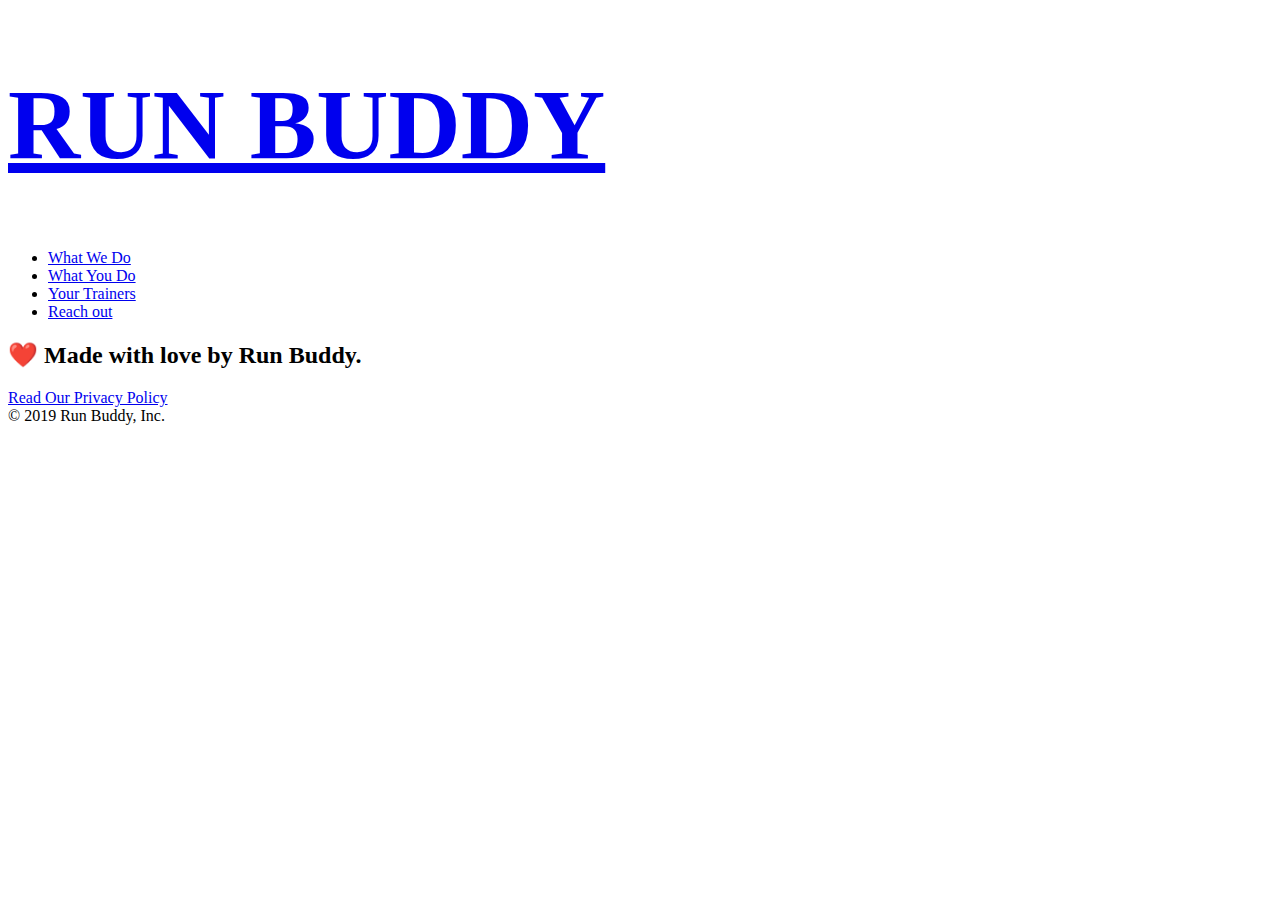
==== privacy-policy.html @ 9d7ae9e7 "privacy policy" ====
<!DOCTYPE html>
<html lang="en">

    <head>
        <meta charset="UTF-8" />
        <title>Privacy Policy - Run Buddy</title>
    </head>

    <body>

        <!-- HEADER  -->
        <header>
            <h1 style="color: blue; font-size: 100px;">
                <a href="/"> RUN BUDDY</a>
            </h1>
            <nav>
        
                <ul>
        
                    <li>
        
                        <a href="./index.html#what-we-do">What We Do</a>
                    </li>
        
                    <li>
        
                        <a href="./index.html#what-you-do">What You Do</a>
                    </li>
                    <li>
        
                        <a href="./index.html#your-trainers">Your Trainers</a>
                    </li>
                    <li>
                        <a href="./index.html#reach-out">Reach out</a>
                    </li>
                </ul>
            </nav>
        
        </header>
<!-- HERO SECTION  -->
 <section class="hero">

    
 </section>








<!-- FOOTER SECTION-->
        <footer>
            <h2> ❤️ Made with love by Run Buddy.</h2>
            <div>
                <a href="#">Read Our Privacy Policy</a><br />
                &copy; 2019 Run Buddy, Inc.
            </div>
        </footer>
    </body>

</html>
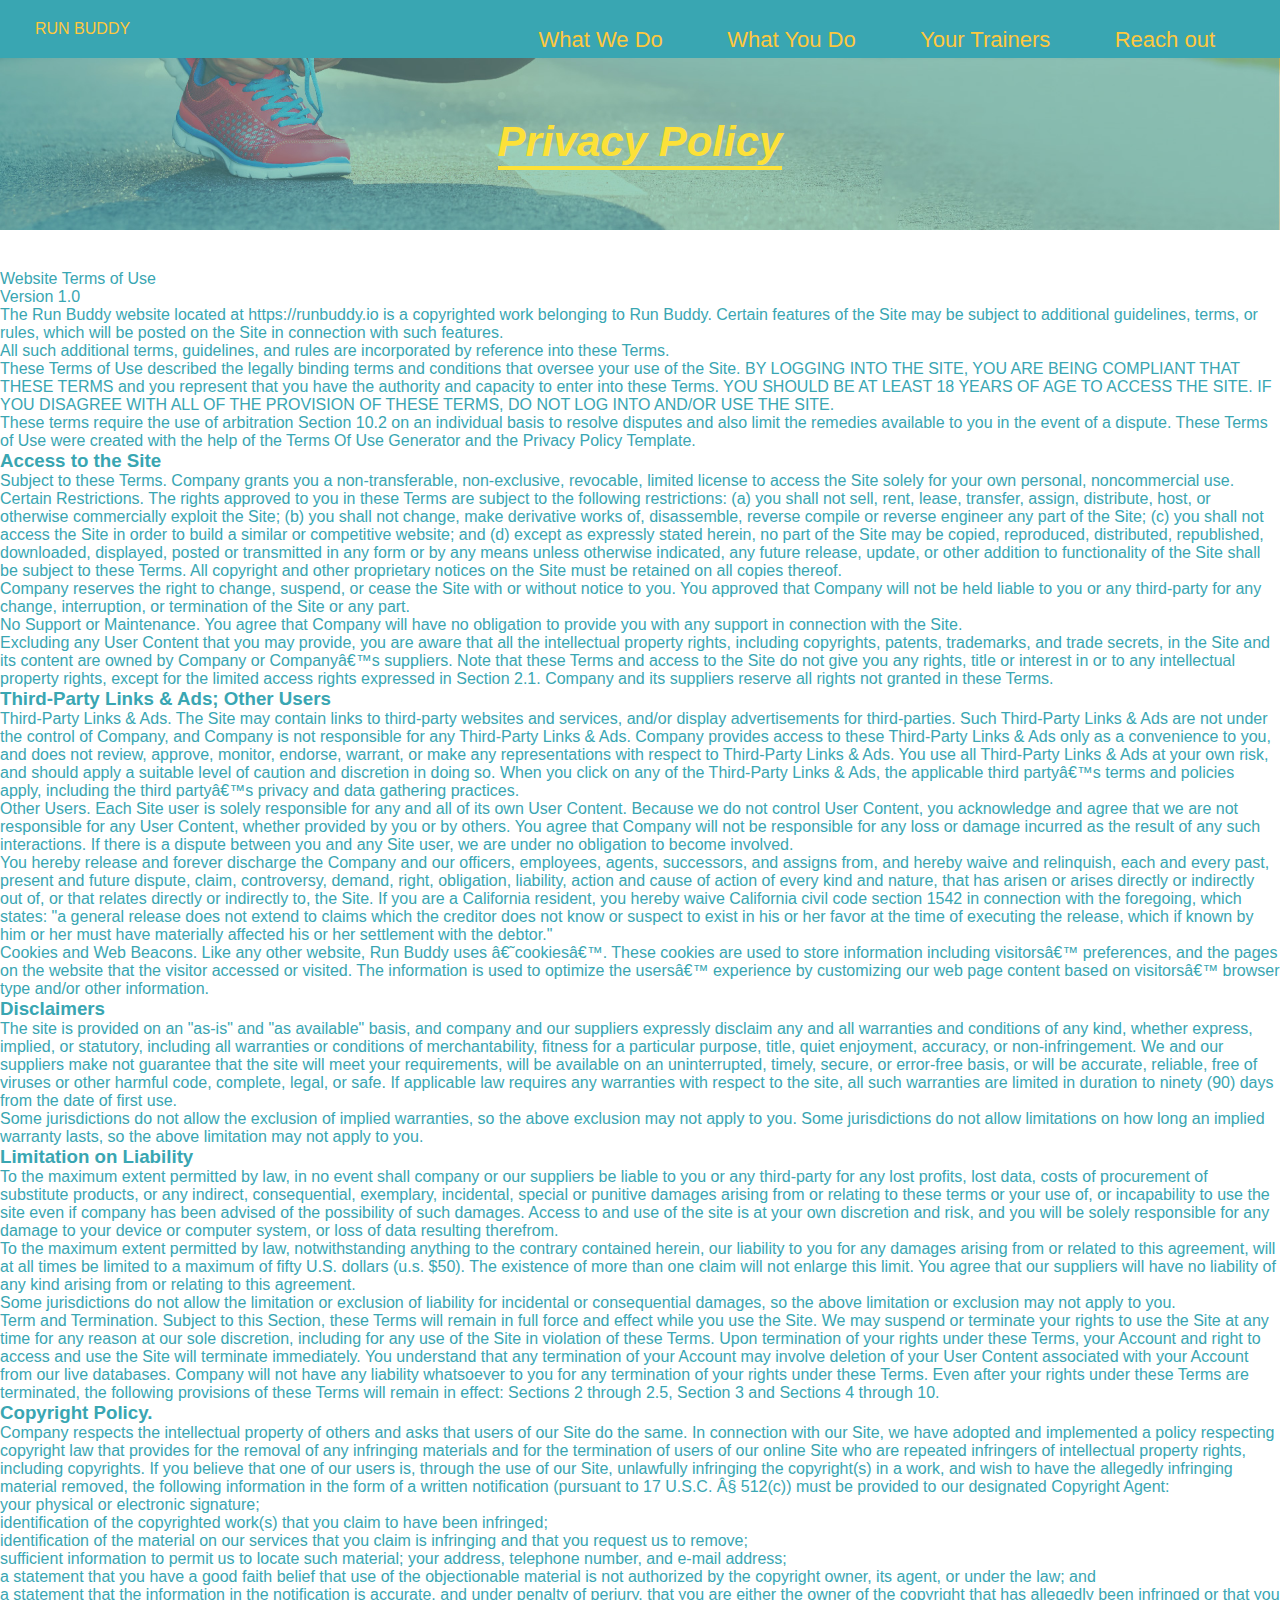
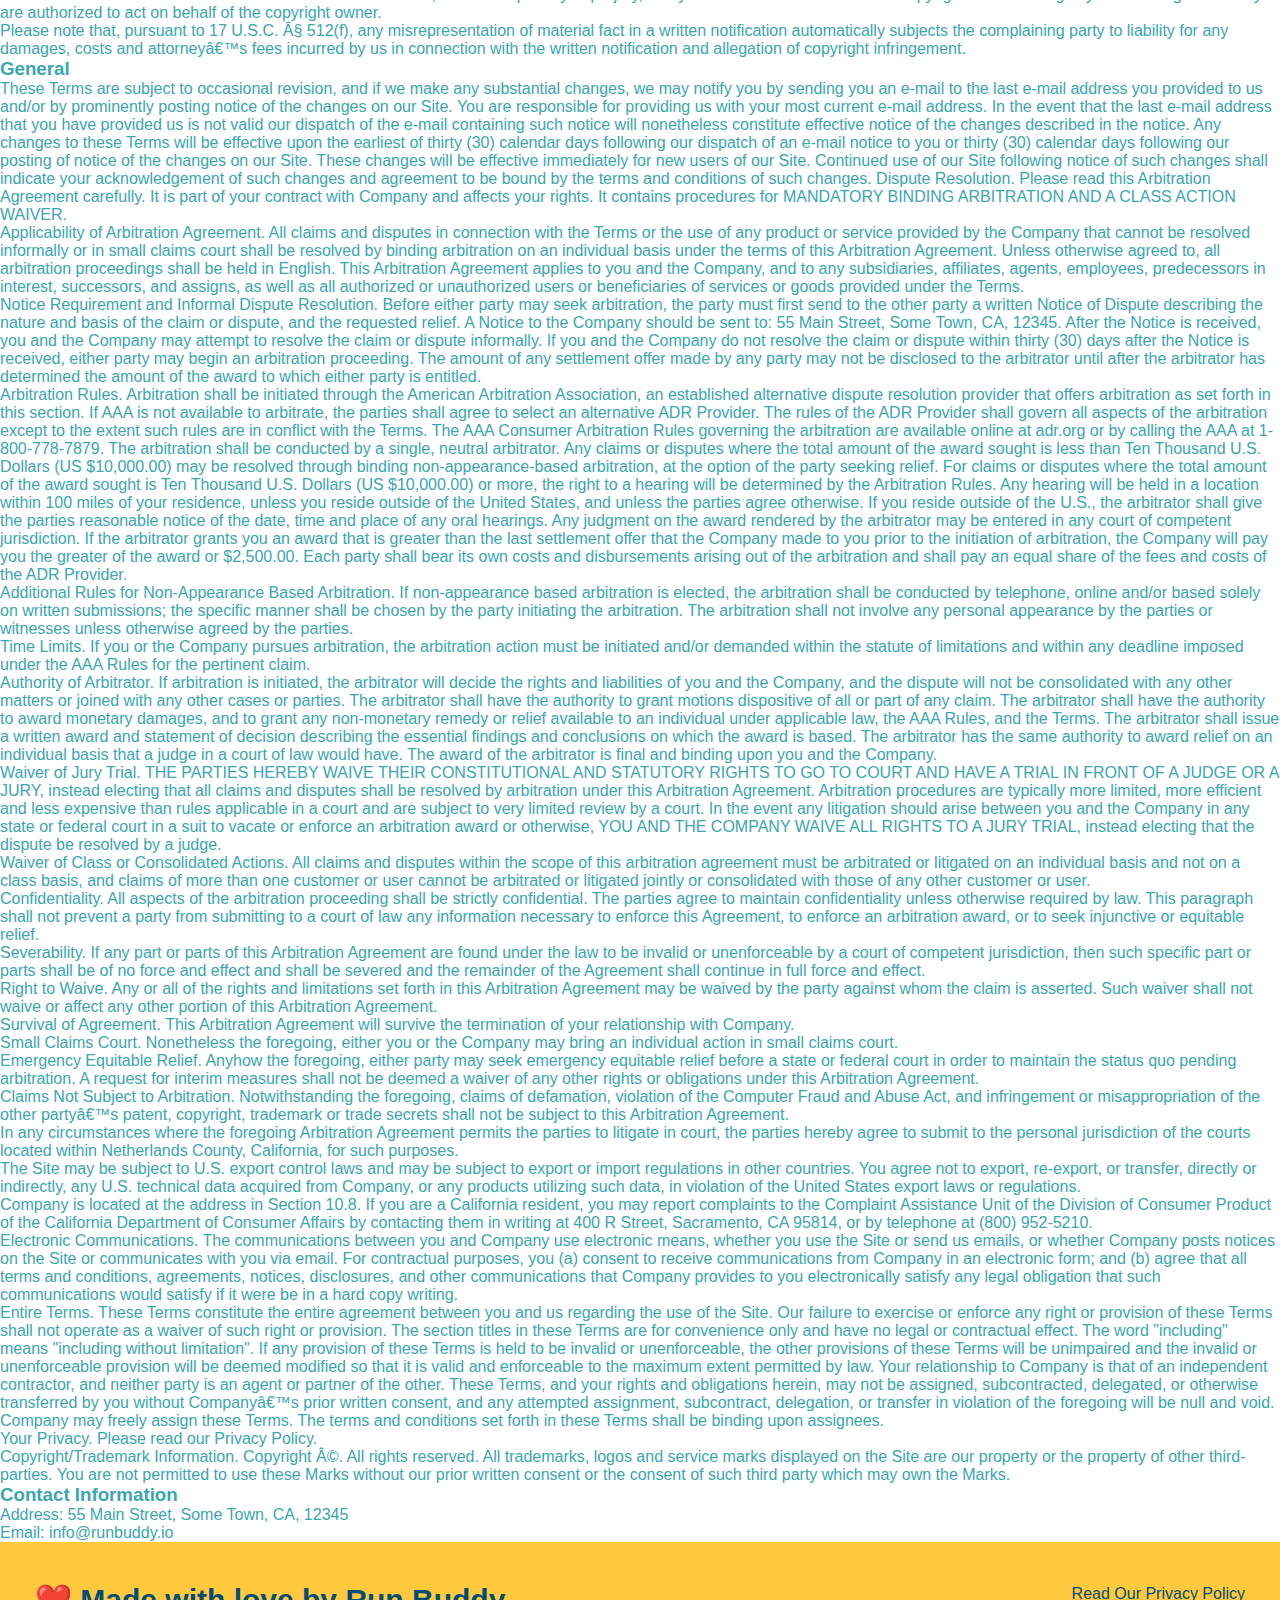
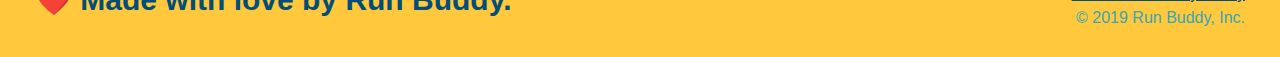
==== commit 408a5213: "privacy policy update" ====
--- a/privacy-policy.html
+++ b/privacy-policy.html
@@ -4,30 +4,25 @@
     <head>
         <meta charset="UTF-8" />
         <title>Privacy Policy - Run Buddy</title>
+        <link rel="stylesheet" href="./assets/css/style.css" />
+        <link rel="stylesheet" href="./assets/css/secondary-styles.css" />
     </head>
 
     <body>
 
         <!-- HEADER  -->
         <header>
-            <h1 style="color: blue; font-size: 100px;">
-                <a href="/"> RUN BUDDY</a>
-            </h1>
+                <a href="./index.html"> RUN BUDDY</a>
             <nav>
-        
-                <ul>
-        
+                <ul>     
                     <li>
-        
                         <a href="./index.html#what-we-do">What We Do</a>
                     </li>
         
                     <li>
-        
                         <a href="./index.html#what-you-do">What You Do</a>
                     </li>
                     <li>
-        
                         <a href="./index.html#your-trainers">Your Trainers</a>
                     </li>
                     <li>
@@ -35,17 +30,434 @@
                     </li>
                 </ul>
             </nav>
-        
-        </header>
+    </header>
 <!-- HERO SECTION  -->
  <section class="hero">
-
-    
- </section>
-
-
-
-
+    <h2 class="page-title">Privacy Policy </h2>
+    </section>
+   
+   
+   
+    <article>
+Website Terms of Use
+</p>
+
+<p>
+    Version 1.0
+</p>
+
+<p>
+    The Run Buddy website located at https://runbuddy.io is a copyrighted work belonging to Run Buddy. Certain
+    features of the Site may be subject to additional guidelines, terms, or rules, which will be posted on the Site
+    in connection with such features.
+</p>
+
+<p>
+    All such additional terms, guidelines, and rules are incorporated by reference into these Terms.
+</p>
+
+<p>
+    These Terms of Use described the legally binding terms and conditions that oversee your use of the Site. BY
+    LOGGING INTO THE SITE, YOU ARE BEING COMPLIANT THAT THESE TERMS and you represent that you have the authority
+    and capacity to enter into these Terms. YOU SHOULD BE AT LEAST 18 YEARS OF AGE TO ACCESS THE SITE. IF YOU
+    DISAGREE WITH ALL OF THE PROVISION OF THESE TERMS, DO NOT LOG INTO AND/OR USE THE SITE.
+</p>
+
+<p>
+    These terms require the use of arbitration Section 10.2 on an individual basis to resolve disputes and also
+    limit the remedies available to you in the event of a dispute. These Terms of Use were created with the help of
+    the Terms Of Use Generator and the Privacy Policy Template.
+</p>
+
+<h3>
+    Access to the Site
+</h3>
+
+<p>
+    Subject to these Terms. Company grants you a non-transferable, non-exclusive, revocable, limited license to
+    access the Site solely for your own personal, noncommercial use.
+</p>
+
+<p>
+    Certain Restrictions. The rights approved to you in these Terms are subject to the following restrictions: (a)
+    you shall not sell, rent, lease, transfer, assign, distribute, host, or otherwise commercially exploit the Site;
+    (b) you shall not change, make derivative works of, disassemble, reverse compile or reverse engineer any part of
+    the Site; (c) you shall not access the Site in order to build a similar or competitive website; and (d) except
+    as expressly stated herein, no part of the Site may be copied, reproduced, distributed, republished, downloaded,
+    displayed, posted or transmitted in any form or by any means unless otherwise indicated, any future release,
+    update, or other addition to functionality of the Site shall be subject to these Terms. All copyright and other
+    proprietary notices on the Site must be retained on all copies thereof.
+</p>
+
+<p>
+    Company reserves the right to change, suspend, or cease the Site with or without notice to you. You approved
+    that Company will not be held liable to you or any third-party for any change, interruption, or termination of
+    the Site or any part.
+</p>
+
+<p>
+    No Support or Maintenance. You agree that Company will have no obligation to provide you with any support in
+    connection with the Site.
+</p>
+
+<p>
+    Excluding any User Content that you may provide, you are aware that all the intellectual property rights,
+    including copyrights, patents, trademarks, and trade secrets, in the Site and its content are owned by Company
+    or Companyâ€™s suppliers. Note that these Terms and access to the Site do not give you any rights, title or
+    interest in or to any intellectual property rights, except for the limited access rights expressed in Section
+    2.1. Company and its suppliers reserve all rights not granted in these Terms.
+</p>
+
+<h3>
+    Third-Party Links &amp; Ads; Other Users
+</h3>
+
+<p>
+    Third-Party Links &amp; Ads. The Site may contain links to third-party websites and services, and/or display
+    advertisements for third-parties. Such Third-Party Links &amp; Ads are not under the control of Company, and Company
+    is not responsible for any Third-Party Links &amp; Ads. Company provides access to these Third-Party Links &amp; Ads
+    only as a convenience to you, and does not review, approve, monitor, endorse, warrant, or make any
+    representations with respect to Third-Party Links &amp; Ads. You use all Third-Party Links &amp; Ads at your own
+    risk,
+    and should apply a suitable level of caution and discretion in doing so. When you click on any of the
+    Third-Party Links &amp; Ads, the applicable third partyâ€™s terms and policies apply, including the third partyâ€™s
+    privacy and data gathering practices.
+</p>
+
+<p>
+    Other Users. Each Site user is solely responsible for any and all of its own User Content. Because we do not
+    control User Content, you acknowledge and agree that we are not responsible for any User Content, whether
+    provided by you or by others. You agree that Company will not be responsible for any loss or damage incurred as
+    the result of any such interactions. If there is a dispute between you and any Site user, we are under no
+    obligation to become involved.
+</p>
+
+<p>
+    You hereby release and forever discharge the Company and our officers, employees, agents, successors, and
+    assigns from, and hereby waive and relinquish, each and every past, present and future dispute, claim,
+    controversy, demand, right, obligation, liability, action and cause of action of every kind and nature, that has
+    arisen or arises directly or indirectly out of, or that relates directly or indirectly to, the Site. If you are
+    a California resident, you hereby waive California civil code section 1542 in connection with the foregoing,
+    which states: "a general release does not extend to claims which the creditor does not know or suspect to exist
+    in his or her favor at the time of executing the release, which if known by him or her must have materially
+    affected his or her settlement with the debtor."
+</p>
+
+<p>
+    Cookies and Web Beacons. Like any other website, Run Buddy uses â€˜cookiesâ€™. These cookies are used to store
+    information including visitorsâ€™ preferences, and the pages on the website that the visitor accessed or visited.
+    The information is used to optimize the usersâ€™ experience by customizing our web page content based on visitorsâ€™
+    browser type and/or other information.
+</p>
+
+<h3>
+    Disclaimers
+</h3>
+
+<p>
+    The site is provided on an "as-is" and "as available" basis, and company and our suppliers expressly disclaim
+    any and all warranties and conditions of any kind, whether express, implied, or statutory, including all
+    warranties or conditions of merchantability, fitness for a particular purpose, title, quiet enjoyment, accuracy,
+    or non-infringement. We and our suppliers make not guarantee that the site will meet your requirements, will be
+    available on an uninterrupted, timely, secure, or error-free basis, or will be accurate, reliable, free of
+    viruses or other harmful code, complete, legal, or safe. If applicable law requires any warranties with respect
+    to the site, all such warranties are limited in duration to ninety (90) days from the date of first use.
+</p>
+
+<p>
+    Some jurisdictions do not allow the exclusion of implied warranties, so the above exclusion may not apply to
+    you. Some jurisdictions do not allow limitations on how long an implied warranty lasts, so the above limitation
+    may not apply to you.
+</p>
+
+<h3>
+    Limitation on Liability
+</h3>
+
+<p>
+    To the maximum extent permitted by law, in no event shall company or our suppliers be liable to you or any
+    third-party for any lost profits, lost data, costs of procurement of substitute products, or any indirect,
+    consequential, exemplary, incidental, special or punitive damages arising from or relating to these terms or
+    your use of, or incapability to use the site even if company has been advised of the possibility of such
+    damages. Access to and use of the site is at your own discretion and risk, and you will be solely responsible
+    for any damage to your device or computer system, or loss of data resulting therefrom.
+</p>
+
+<p>
+    To the maximum extent permitted by law, notwithstanding anything to the contrary contained herein, our liability
+    to you for any damages arising from or related to this agreement, will at all times be limited to a maximum of
+    fifty U.S. dollars (u.s. $50). The existence of more than one claim will not enlarge this limit. You agree that
+    our suppliers will have no liability of any kind arising from or relating to this agreement.
+</p>
+
+<p>
+    Some jurisdictions do not allow the limitation or exclusion of liability for incidental or consequential
+    damages, so the above limitation or exclusion may not apply to you.
+</p>
+
+<p>
+    Term and Termination. Subject to this Section, these Terms will remain in full force and effect while you use
+    the Site. We may suspend or terminate your rights to use the Site at any time for any reason at our sole
+    discretion, including for any use of the Site in violation of these Terms. Upon termination of your rights under
+    these Terms, your Account and right to access and use the Site will terminate immediately. You understand that
+    any termination of your Account may involve deletion of your User Content associated with your Account from our
+    live databases. Company will not have any liability whatsoever to you for any termination of your rights under
+    these Terms. Even after your rights under these Terms are terminated, the following provisions of these Terms
+    will remain in effect: Sections 2 through 2.5, Section 3 and Sections 4 through 10.
+</p>
+
+<h3>
+    Copyright Policy.
+</h3>
+
+<p>
+    Company respects the intellectual property of others and asks that users of our Site do the same. In connection
+    with our Site, we have adopted and implemented a policy respecting copyright law that provides for the removal
+    of any infringing materials and for the termination of users of our online Site who are repeated infringers of
+    intellectual property rights, including copyrights. If you believe that one of our users is, through the use of
+    our Site, unlawfully infringing the copyright(s) in a work, and wish to have the allegedly infringing material
+    removed, the following information in the form of a written notification (pursuant to 17 U.S.C. Â§ 512(c)) must
+    be provided to our designated Copyright Agent:
+</p>
+
+<ul>
+    <li>
+        your physical or electronic signature;
+    </li>
+    <li>
+        identification of the copyrighted work(s) that you claim to have been infringed;
+    </li>
+    <li>
+        identification of the material on our services that you claim is infringing and that you request us to remove;
+    </li>
+    <li>
+        sufficient information to permit us to locate such material; your address, telephone number, and e-mail
+        address;
+    </li>
+    <li>
+        a statement that you have a good faith belief that use of the objectionable material is not authorized by the
+        copyright owner, its agent, or under the law; and
+    </li>
+    <li>
+        a statement that the information in the notification is accurate, and under penalty of perjury, that you are
+        either the owner of the copyright that has allegedly been infringed or that you are authorized to act on
+        behalf of the copyright owner.
+    </li>
+</ul>
+
+<p>
+    Please note that, pursuant to 17 U.S.C. Â§ 512(f), any misrepresentation of material fact in a written
+    notification automatically subjects the complaining party to liability for any damages, costs and attorneyâ€™s
+    fees incurred by us in connection with the written notification and allegation of copyright infringement.
+</p>
+
+<h3>
+    General
+</h3>
+
+<p>
+    These Terms are subject to occasional revision, and if we make any substantial changes, we may notify you by
+    sending you an e-mail to the last e-mail address you provided to us and/or by prominently posting notice of the
+    changes on our Site. You are responsible for providing us with your most current e-mail address. In the event
+    that the last e-mail address that you have provided us is not valid our dispatch of the e-mail containing such
+    notice will nonetheless constitute effective notice of the changes described in the notice. Any changes to these
+    Terms will be effective upon the earliest of thirty (30) calendar days following our dispatch of an e-mail
+    notice to you or thirty (30) calendar days following our posting of notice of the changes on our Site. These
+    changes will be effective immediately for new users of our Site. Continued use of our Site following notice of
+    such changes shall indicate your acknowledgement of such changes and agreement to be bound by the terms and
+    conditions of such changes. Dispute Resolution. Please read this Arbitration Agreement carefully. It is part of
+    your contract with Company and affects your rights. It contains procedures for MANDATORY BINDING ARBITRATION AND
+    A CLASS ACTION WAIVER.
+</p>
+
+<p>
+    Applicability of Arbitration Agreement. All claims and disputes in connection with the Terms or the use of any
+    product or service provided by the Company that cannot be resolved informally or in small claims court shall be
+    resolved by binding arbitration on an individual basis under the terms of this Arbitration Agreement. Unless
+    otherwise agreed to, all arbitration proceedings shall be held in English. This Arbitration Agreement applies to
+    you and the Company, and to any subsidiaries, affiliates, agents, employees, predecessors in interest,
+    successors, and assigns, as well as all authorized or unauthorized users or beneficiaries of services or goods
+    provided under the Terms.
+</p>
+
+<p>
+    Notice Requirement and Informal Dispute Resolution. Before either party may seek arbitration, the party must
+    first send to the other party a written Notice of Dispute describing the nature and basis of the claim or
+    dispute, and the requested relief. A Notice to the Company should be sent to: 55 Main Street, Some Town, CA,
+    12345. After the Notice is received, you and the Company may attempt to resolve the claim or dispute informally.
+    If you and the Company do not resolve the claim or dispute within thirty (30) days after the Notice is received,
+    either party may begin an arbitration proceeding. The amount of any settlement offer made by any party may not
+    be disclosed to the arbitrator until after the arbitrator has determined the amount of the award to which either
+    party is entitled.
+</p>
+
+<p>
+    Arbitration Rules. Arbitration shall be initiated through the American Arbitration Association, an established
+    alternative dispute resolution provider that offers arbitration as set forth in this section. If AAA is not
+    available to arbitrate, the parties shall agree to select an alternative ADR Provider. The rules of the ADR
+    Provider shall govern all aspects of the arbitration except to the extent such rules are in conflict with the
+    Terms. The AAA Consumer Arbitration Rules governing the arbitration are available online at adr.org or by
+    calling the AAA at 1-800-778-7879. The arbitration shall be conducted by a single, neutral arbitrator. Any
+    claims or disputes where the total amount of the award sought is less than Ten Thousand U.S. Dollars (US
+    $10,000.00) may be resolved through binding non-appearance-based arbitration, at the option of the party seeking
+    relief. For claims or disputes where the total amount of the award sought is Ten Thousand U.S. Dollars (US
+    $10,000.00) or more, the right to a hearing will be determined by the Arbitration Rules. Any hearing will be
+    held in a location within 100 miles of your residence, unless you reside outside of the United States, and
+    unless the parties agree otherwise. If you reside outside of the U.S., the arbitrator shall give the parties
+    reasonable notice of the date, time and place of any oral hearings. Any judgment on the award rendered by the
+    arbitrator may be entered in any court of competent jurisdiction. If the arbitrator grants you an award that is
+    greater than the last settlement offer that the Company made to you prior to the initiation of arbitration, the
+    Company will pay you the greater of the award or $2,500.00. Each party shall bear its own costs and
+    disbursements arising out of the arbitration and shall pay an equal share of the fees and costs of the ADR
+    Provider.
+</p>
+
+<p>
+    Additional Rules for Non-Appearance Based Arbitration. If non-appearance based arbitration is elected, the
+    arbitration shall be conducted by telephone, online and/or based solely on written submissions; the specific
+    manner shall be chosen by the party initiating the arbitration. The arbitration shall not involve any personal
+    appearance by the parties or witnesses unless otherwise agreed by the parties.
+</p>
+
+<p>
+    Time Limits. If you or the Company pursues arbitration, the arbitration action must be initiated and/or demanded
+    within the statute of limitations and within any deadline imposed under the AAA Rules for the pertinent claim.
+</p>
+
+<p>
+    Authority of Arbitrator. If arbitration is initiated, the arbitrator will decide the rights and liabilities of
+    you and the Company, and the dispute will not be consolidated with any other matters or joined with any other
+    cases or parties. The arbitrator shall have the authority to grant motions dispositive of all or part of any
+    claim. The arbitrator shall have the authority to award monetary damages, and to grant any non-monetary remedy
+    or relief available to an individual under applicable law, the AAA Rules, and the Terms. The arbitrator shall
+    issue a written award and statement of decision describing the essential findings and conclusions on which the
+    award is based. The arbitrator has the same authority to award relief on an individual basis that a judge in a
+    court of law would have. The award of the arbitrator is final and binding upon you and the Company.
+</p>
+
+<p>
+    Waiver of Jury Trial. THE PARTIES HEREBY WAIVE THEIR CONSTITUTIONAL AND STATUTORY RIGHTS TO GO TO COURT AND HAVE
+    A TRIAL IN FRONT OF A JUDGE OR A JURY, instead electing that all claims and disputes shall be resolved by
+    arbitration under this Arbitration Agreement. Arbitration procedures are typically more limited, more efficient
+    and less expensive than rules applicable in a court and are subject to very limited review by a court. In the
+    event any litigation should arise between you and the Company in any state or federal court in a suit to vacate
+    or enforce an arbitration award or otherwise, YOU AND THE COMPANY WAIVE ALL RIGHTS TO A JURY TRIAL, instead
+    electing that the dispute be resolved by a judge.
+</p>
+
+<p>
+    Waiver of Class or Consolidated Actions. All claims and disputes within the scope of this arbitration agreement
+    must be arbitrated or litigated on an individual basis and not on a class basis, and claims of more than one
+    customer or user cannot be arbitrated or litigated jointly or consolidated with those of any other customer or
+    user.
+</p>
+
+<p>
+    Confidentiality. All aspects of the arbitration proceeding shall be strictly confidential. The parties agree to
+    maintain confidentiality unless otherwise required by law. This paragraph shall not prevent a party from
+    submitting to a court of law any information necessary to enforce this Agreement, to enforce an arbitration
+    award, or to seek injunctive or equitable relief.
+</p>
+
+<p>
+    Severability. If any part or parts of this Arbitration Agreement are found under the law to be invalid or
+    unenforceable by a court of competent jurisdiction, then such specific part or parts shall be of no force and
+    effect and shall be severed and the remainder of the Agreement shall continue in full force and effect.
+</p>
+
+<p>
+    Right to Waive. Any or all of the rights and limitations set forth in this Arbitration Agreement may be waived
+    by the party against whom the claim is asserted. Such waiver shall not waive or affect any other portion of this
+    Arbitration Agreement.
+</p>
+
+<p>
+    Survival of Agreement. This Arbitration Agreement will survive the termination of your relationship with
+    Company.
+</p>
+
+<p>
+    Small Claims Court. Nonetheless the foregoing, either you or the Company may bring an individual action in small
+    claims court.
+</p>
+
+<p>
+    Emergency Equitable Relief. Anyhow the foregoing, either party may seek emergency equitable relief before a
+    state or federal court in order to maintain the status quo pending arbitration. A request for interim measures
+    shall not be deemed a waiver of any other rights or obligations under this Arbitration Agreement.
+</p>
+
+<p>
+    Claims Not Subject to Arbitration. Notwithstanding the foregoing, claims of defamation, violation of the
+    Computer Fraud and Abuse Act, and infringement or misappropriation of the other partyâ€™s patent, copyright,
+    trademark or trade secrets shall not be subject to this Arbitration Agreement.
+</p>
+
+<p>
+    In any circumstances where the foregoing Arbitration Agreement permits the parties to litigate in court, the
+    parties hereby agree to submit to the personal jurisdiction of the courts located within Netherlands County,
+    California, for such purposes.
+</p>
+
+<p>
+    The Site may be subject to U.S. export control laws and may be subject to export or import regulations in other
+    countries. You agree not to export, re-export, or transfer, directly or indirectly, any U.S. technical data
+    acquired from Company, or any products utilizing such data, in violation of the United States export laws or
+    regulations.
+</p>
+
+<p>
+    Company is located at the address in Section 10.8. If you are a California resident, you may report complaints
+    to the Complaint Assistance Unit of the Division of Consumer Product of the California Department of Consumer
+    Affairs by contacting them in writing at 400 R Street, Sacramento, CA 95814, or by telephone at (800) 952-5210.
+</p>
+
+<p>
+    Electronic Communications. The communications between you and Company use electronic means, whether you use the
+    Site or send us emails, or whether Company posts notices on the Site or communicates with you via email. For
+    contractual purposes, you (a) consent to receive communications from Company in an electronic form; and (b)
+    agree that all terms and conditions, agreements, notices, disclosures, and other communications that Company
+    provides to you electronically satisfy any legal obligation that such communications would satisfy if it were be
+    in a hard copy writing.
+</p>
+
+<p>
+    Entire Terms. These Terms constitute the entire agreement between you and us regarding the use of the Site. Our
+    failure to exercise or enforce any right or provision of these Terms shall not operate as a waiver of such right
+    or provision. The section titles in these Terms are for convenience only and have no legal or contractual
+    effect. The word "including" means "including without limitation". If any provision of these Terms is held to be
+    invalid or unenforceable, the other provisions of these Terms will be unimpaired and the invalid or
+    unenforceable provision will be deemed modified so that it is valid and enforceable to the maximum extent
+    permitted by law. Your relationship to Company is that of an independent contractor, and neither party is an
+    agent or partner of the other. These Terms, and your rights and obligations herein, may not be assigned,
+    subcontracted, delegated, or otherwise transferred by you without Companyâ€™s prior written consent, and any
+    attempted assignment, subcontract, delegation, or transfer in violation of the foregoing will be null and void.
+    Company may freely assign these Terms. The terms and conditions set forth in these Terms shall be binding upon
+    assignees.
+</p>
+
+<p>
+    Your Privacy. Please read our Privacy Policy.
+</p>
+
+<p>
+    Copyright/Trademark Information. Copyright Â©. All rights reserved. All trademarks, logos and service marks
+    displayed on the Site are our property or the property of other third-parties. You are not permitted to use
+    these Marks without our prior written consent or the consent of such third party which may own the Marks.
+</p>
+
+<h3>
+    Contact Information
+</h3>
+
+<p>
+    Address: 55 Main Street, Some Town, CA, 12345
+</p>
+
+<p>
+    Email: info@runbuddy.io
+</p>
+    </article>
 
 
 
--- a/assets/css/style.css
+++ b/assets/css/style.css
@@ -0,0 +1,337 @@
+
+/* element override all attributes that are preset */
+* {
+    margin: 0;
+    padding: 0;
+    box-sizing: border-box;
+}
+
+body {
+    color: #39a6b2;
+    font-family: Helvetica, Arial, Helvetica, sans-serif;
+
+}
+
+header {
+    padding: 20px 35px;
+    background-color: #39a6b2;
+}
+
+header h1 {
+    font-weight: bold;
+    font-size: 36px; 
+    color: #ffc83d;
+    margin: 0;
+    display: inline;
+
+}
+
+header a {
+    text-decoration: none;
+    color: #ffc83d;
+}
+
+header nav {
+    float: right;
+    margin: 7px 0;
+}
+
+header nav ul li {
+    display: inline;
+}
+
+header nav ul li a {
+    margin: 0 30px;
+    font-weight: lighter;
+    font-size: 22px;
+  
+
+}
+
+footer {
+    background: #ffc83d;
+    width: 100%;
+    padding: 40px 35px;
+ 
+}
+
+footer h2 {
+    display:inline;
+    color: #024e76;
+    font-size: 30px;
+    margin: 0;
+}
+
+footer div {
+    float: right;
+    line-height: 1.5;
+    text-align: right;
+}
+
+footer a {
+    color: #024e76;
+}
+
+section {
+    padding: 60px;
+}
+/* homepage hero style starts */
+.hero {
+    background-image: url("../images/hero-bg.jpg");
+    height: 600px;
+    background-size: cover;
+    background-position: center;
+    position: relative;
+}
+
+
+/* */
+
+.hero-form {
+    border: 3px solid #024e76;
+    position: absolute;
+    bottom: 120px;
+    right: 140px;
+    background-color: #fce138;
+    padding: 20px;
+    width: 500px;
+    color: #024e76;
+    border: solid 3px #024e76;
+}
+
+.hero-form p {
+    margin: 5px 0 15px 0;
+}
+
+.hero-form h3 {
+    font-size: 24px;
+    margin: 0px;
+}
+
+.form-input {
+    border: 1px solid #024e76;
+    display:block;
+    padding: 7px 15px;
+    font-size: 16px;
+    color: #024e76;
+    width: 100%;
+    margin-bottom: 15px;
+}
+
+.hero-form label {
+    margin: 0 5px;
+}
+
+.hero-form button {
+    color: #fce138;
+    background-color: #024e76;
+    border: none;
+    padding: 10px 20px;
+    font-size: 16px;
+}
+
+/* Hero style ends */
+
+.intro {
+    text-align: center;
+}
+
+.intro p {
+    line-height: 1.7;
+    color: #39a6b2;
+    width: 80%;
+    font-size:20px;
+    margin: 0 auto;
+}
+
+
+.steps {
+    text-align: center;
+    background: #fce138;
+}
+
+.section-title {
+    font-size: 55px;
+    display: inline-block;
+    padding: 0 100px 20px 100px;
+    border-bottom: 3px solid;
+    margin-bottom: 35px;
+    color: #024e76;
+}
+
+
+.primary-border {
+    border-color: #fce138;
+}
+
+.secondary-border {
+    border-color: #39a6b2;
+}
+
+.steps div {
+    margin-bottom: 80px;
+}
+
+.steps img {
+    width: 15%;
+    margin: 10px 0;
+}
+
+.steps h3 {
+    color: #024e76;
+    font-size: 46px;
+    margin-top: 10px;
+}
+
+.steps p {
+    color:#39a6b2;
+    font-size: 23px;
+}
+
+.steps span {
+    font-size: 38px;
+}
+
+.trainers {
+    text-align: center;
+}
+
+.trainer {
+    width: 900px;
+    margin: 0 auto 30px auto;
+    background: #024e76;
+    color: #fce138;
+    overflow: auto;
+}
+
+.trainer img {
+    width: 35%;
+    float: left;
+}
+
+.trainer-bio {
+    padding: 35px;
+    float: left;
+    width: 65%
+}
+
+.trainer-bio h3 {
+    font-size:  32px ;
+    margin-bottom: 8px;
+}
+
+.trainer-bio h4 {
+    font-weight: lighter;
+    font-size: 26px;
+    margin-bottom: 25px;
+}
+
+.trainer-bio p {
+    font-size: 17px;
+    line-height: 1.3;
+    color: #fce138;
+}
+
+.text-left {
+    text-align: left;
+}
+
+.text-right {
+    text-align: right;
+}
+
+.trainer2 img {
+    float: right;
+
+}
+/* Reach out style starts */
+.contact {
+    background-color: #024e76;
+       text-align: center;
+    
+}
+
+.contact h2 {
+    color:#fce138
+}
+
+
+.contact-info {
+    display:flex;
+    justify-content: space-between;
+    flex-wrap: wrap;
+}
+
+.contact-info>* {
+    flex: 1;
+    margin: 15px;
+}
+
+.contact-info iframe {
+
+    height: 400px;
+}
+
+.contact-info div {
+    width: 410px;
+    display: inline-block;
+    vertical-align: top;
+    text-align: left;
+    margin: 30px 0 0 60px;
+    color: white;
+}
+
+.contact-info h3 {
+    color: #fce138;
+    font-size: 32px;
+}
+
+.contact-info p,
+.contact-info address {
+    margin: 20px 0;
+    line-height: 1.5;
+    font-size: 20px;
+    font-style: normal;
+}
+
+.contact-form input,
+.contact-form textarea {
+  border: 1px solid var(--secondary-color);
+  display: block;
+  padding: 7px 15px;
+  font-size: 16px;
+  color: var(--secondary-color);
+  width: 100%;
+  margin-bottom: 15px;
+  margin-top: 5px;
+  border-radius: 10px;
+  background-color: rgba(255, 255, 255, 0.75);
+}
+
+.contact-form input:focus,
+.contact-form textarea:focus {
+  background-color: rgba(255, 255, 255, 1);
+  outline: none;
+}
+
+.contact-form button {
+  width: 100%;
+  border: none;
+  background: var(--primary-color);
+  color: var(--secondary-color);
+  text-align: center;
+  padding: 15px 0;
+  font-size: 16px;
+  border-radius: 10px;
+}
+
+.contact-form button:hover {
+  color: var(--primary-color);
+  background: var(--tertiary-color);
+}
+
+.contact-info a {
+  color: var(--primary-color);
+}
+
+
--- a/assets/css/secondary-styles.css
+++ b/assets/css/secondary-styles.css
@@ -0,0 +1,43 @@
+.hero {
+    background-position: bottom;
+    height: auto;
+    text-align: center;
+    margin-bottom: 40px;
+}
+
+.page-title {
+    color: #fce138;
+    display: inline-block;
+    border-bottom: 4px solid #fce138;
+    padding-top: 0 80px 15px 80px;
+    font-weight: 400px;
+    font-style: italic;
+    font-size: 42px;
+}
+
+.secondary-content {
+    width: 80%;
+    margin: 0 auto;
+    color: #024e76;
+}
+
+.secondary-content h3 {
+    font-size: 25px;
+    margin: 20px o;
+}
+
+.secondary-content p {
+    font-size: 16px;
+    line-height: 1.5;
+    margin: 20px 0;
+}
+
+
+.secondary-content ul {
+    margin: 15px 20px;
+}
+
+.secondary-content li {
+    color: #39a6b2;
+    margin: 10px 0px;
+}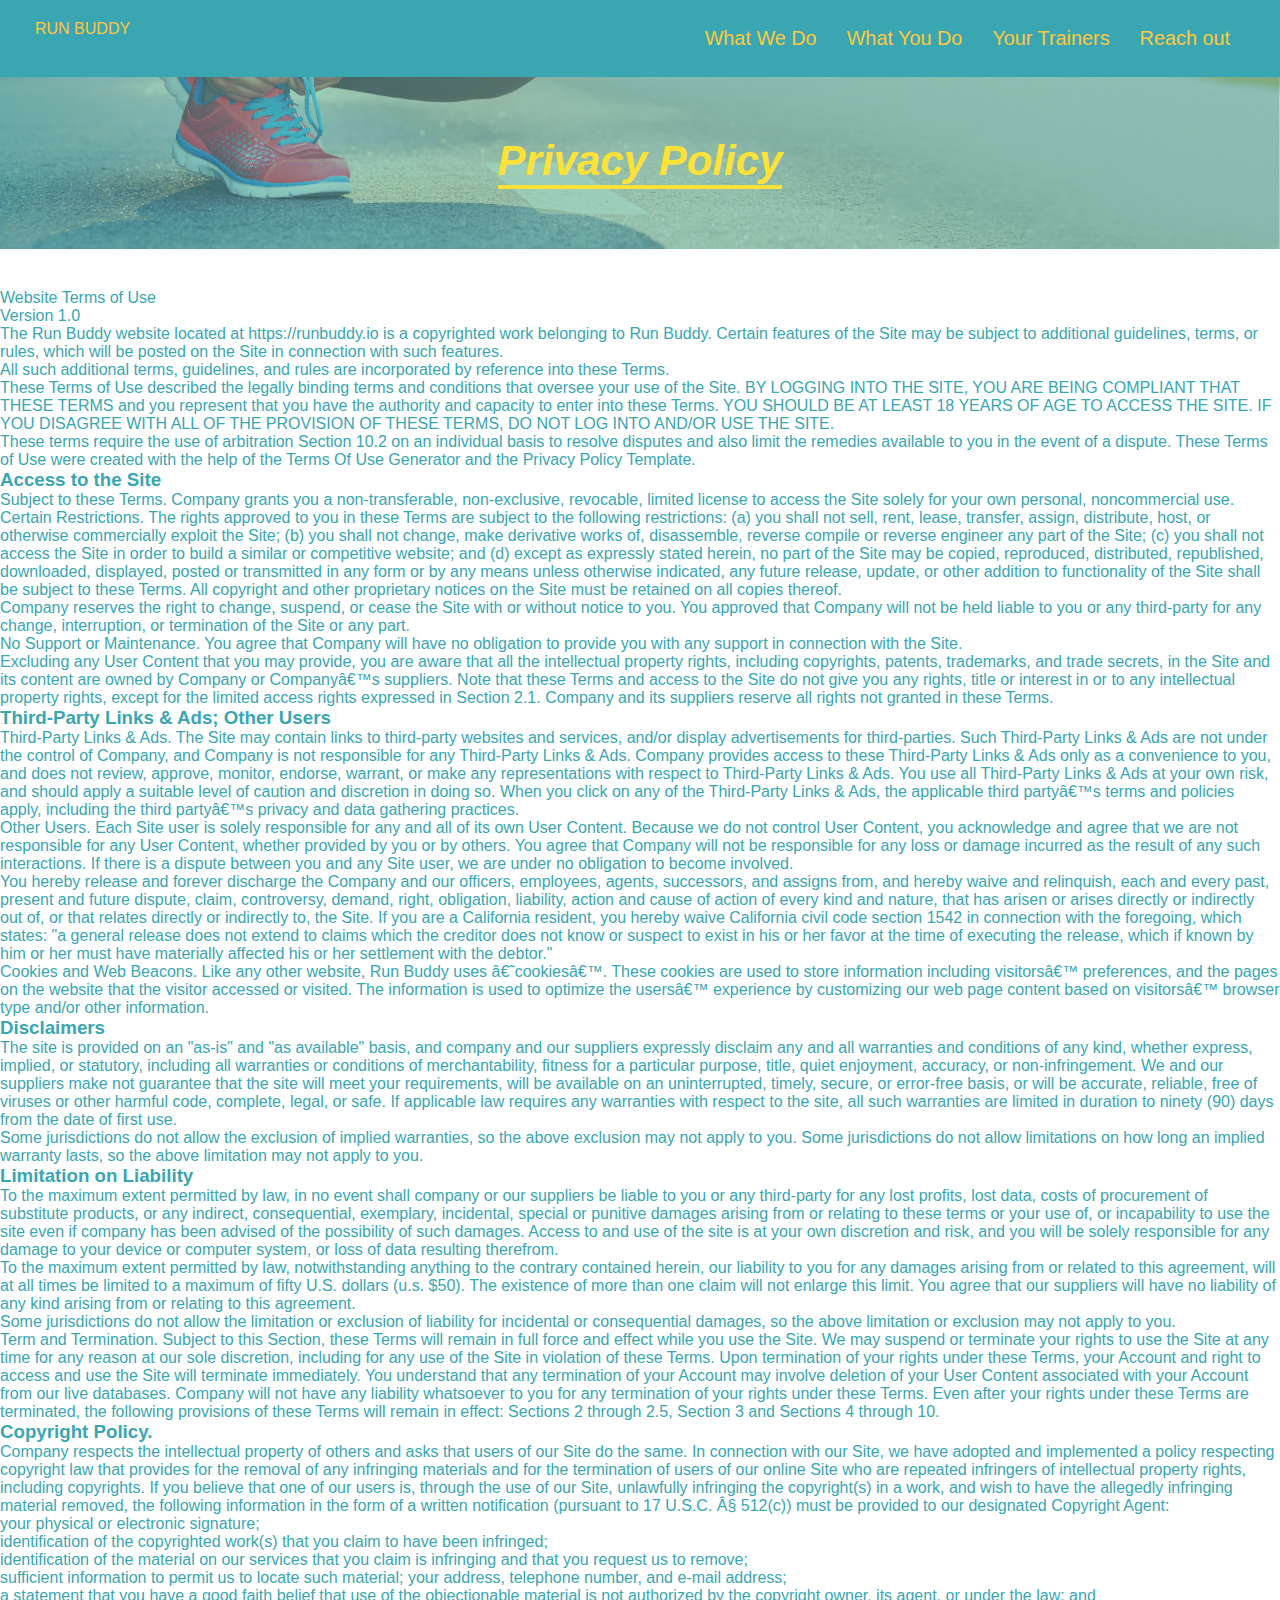
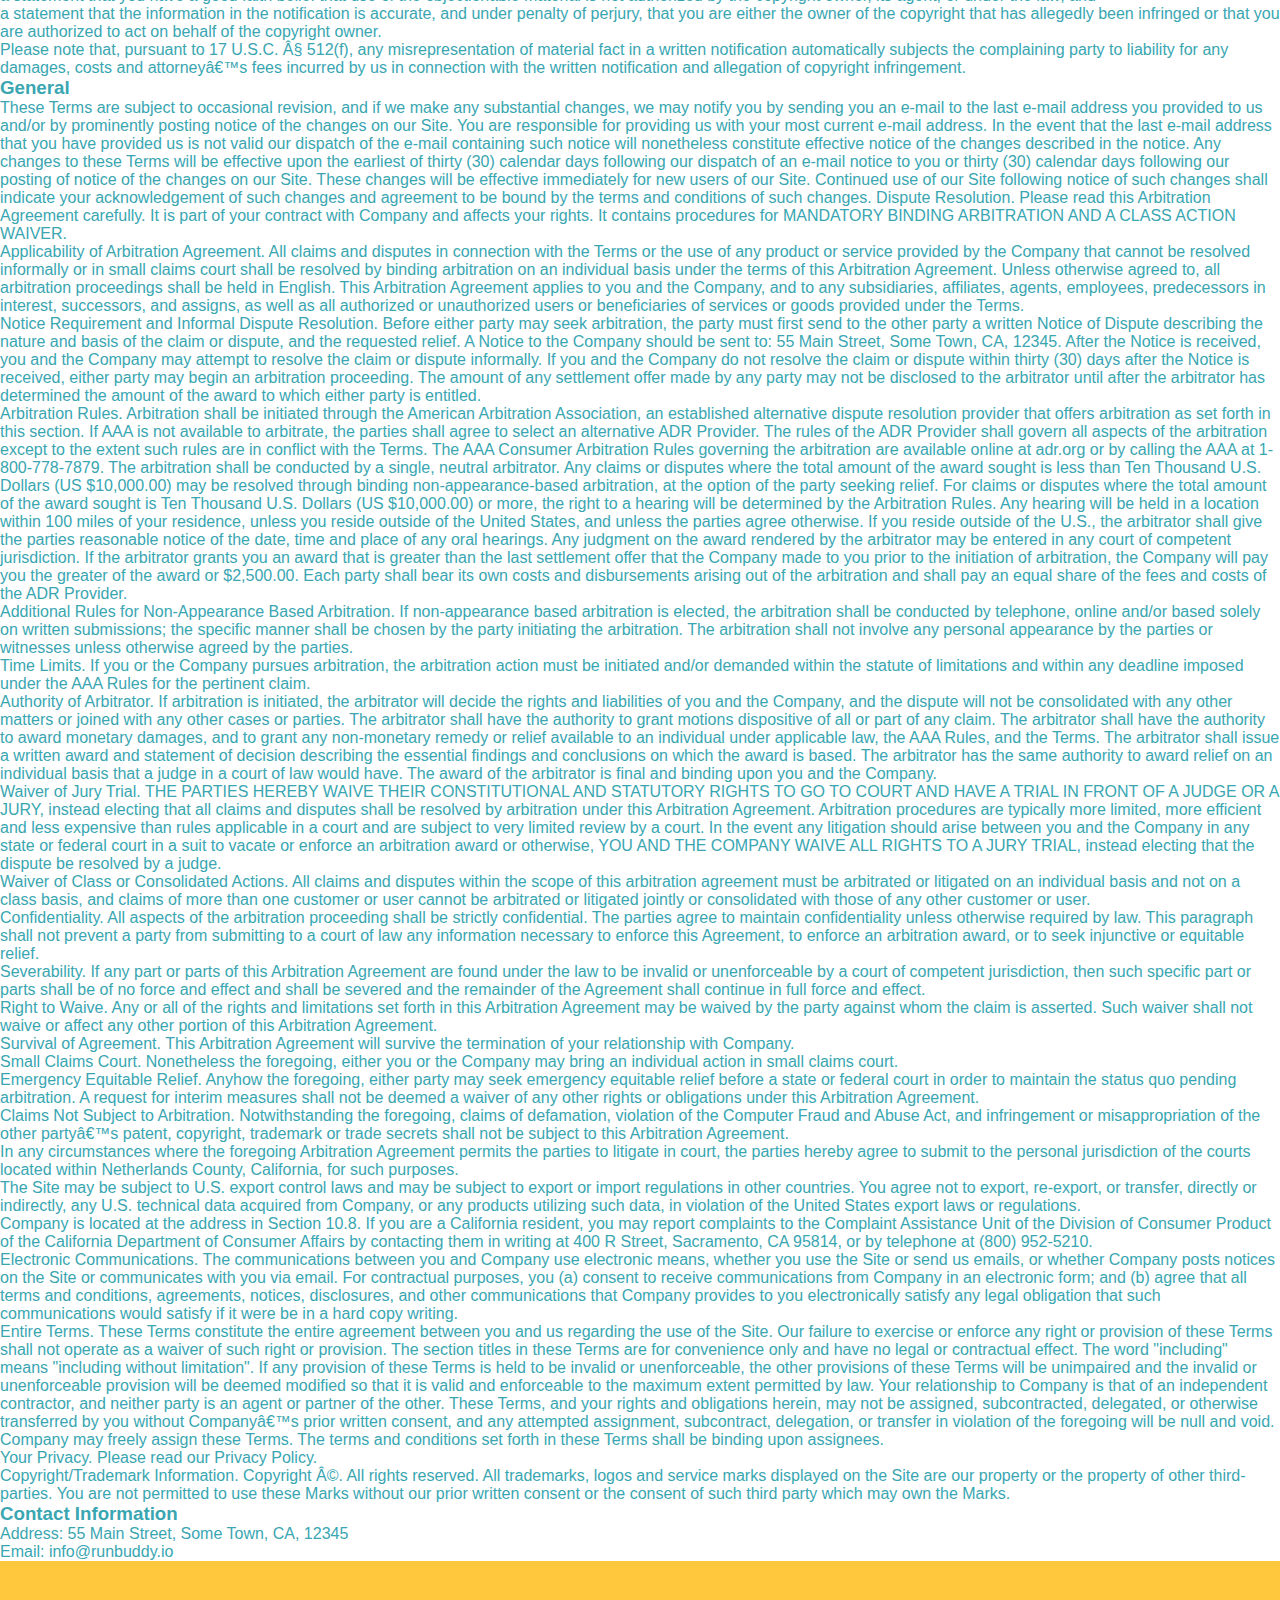
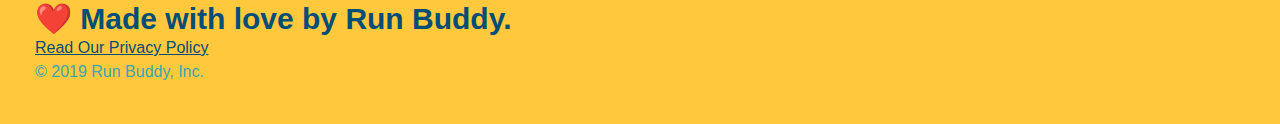
==== commit 3a9f26b2: "add adaptive media" ====
--- a/privacy-policy.html
+++ b/privacy-policy.html
@@ -3,6 +3,7 @@
 
     <head>
         <meta charset="UTF-8" />
+        <meta name="viewport" content="width=device-width, initial-scale=1.0" />
         <title>Privacy Policy - Run Buddy</title>
         <link rel="stylesheet" href="./assets/css/style.css" />
         <link rel="stylesheet" href="./assets/css/secondary-styles.css" />
--- a/assets/css/style.css
+++ b/assets/css/style.css
@@ -13,16 +13,20 @@
 }
 
 header {
-    padding: 20px 35px;
-    background-color: #39a6b2;
-}
+        padding: 20px 35px;
+        background-color: #39a6b2;
+        justify-content: space-between;
+        display: flex;
+        flex-wrap: wrap;
+   
+    }
 
 header h1 {
-    font-weight: bold;
-    font-size: 36px; 
-    color: #ffc83d;
-    margin: 0;
-    display: inline;
+        font-weight: bold;
+            margin: 0;
+            font-size: 36px;
+            color: #fce138
+    
 
 }
 
@@ -32,40 +36,42 @@
 }
 
 header nav {
-    float: right;
     margin: 7px 0;
 }
 
-header nav ul li {
-    display: inline;
+header nav ul {
+    display: flex;
+    flex-wrap: wrap;
+    justify-content: space-between;
+    align-items: center;
+    list-style: none;
 }
 
 header nav ul li a {
-    margin: 0 30px;
+    padding: 10px 15px;
     font-weight: lighter;
-    font-size: 22px;
-  
-
+    font-size: 1.55vw;
 }
 
 footer {
     background: #ffc83d;
     width: 100%;
     padding: 40px 35px;
+
  
 }
 
 footer h2 {
-    display:inline;
     color: #024e76;
     font-size: 30px;
     margin: 0;
+    display: flex;
+    justify-content: space-between;
+    flex-wrap: wrap;
 }
 
 footer div {
-    float: right;
     line-height: 1.5;
-    text-align: right;
 }
 
 footer a {
@@ -78,25 +84,23 @@
 /* homepage hero style starts */
 .hero {
     background-image: url("../images/hero-bg.jpg");
-    height: 600px;
     background-size: cover;
     background-position: center;
-    position: relative;
-}
-
-
-/* */
+    display: flex;
+    justify-content: center;
+    flex-wrap: wrap;
+    align-items: flex-start;
+}
+/* hero-form */
 
 .hero-form {
     border: 3px solid #024e76;
-    position: absolute;
-    bottom: 120px;
-    right: 140px;
     background-color: #fce138;
     padding: 20px;
-    width: 500px;
     color: #024e76;
     border: solid 3px #024e76;
+    width: 40%;
+    margin: 3.5%;
 }
 
 .hero-form p {
@@ -132,9 +136,6 @@
 
 /* Hero style ends */
 
-.intro {
-    text-align: center;
-}
 
 .intro p {
     line-height: 1.7;
@@ -142,21 +143,18 @@
     width: 80%;
     font-size:20px;
     margin: 0 auto;
-}
-
-
-.steps {
     text-align: center;
-    background: #fce138;
-}
+}
+
 
 .section-title {
-    font-size: 55px;
-    display: inline-block;
-    padding: 0 100px 20px 100px;
+    font-size: 48px;
     border-bottom: 3px solid;
-    margin-bottom: 35px;
-    color: #024e76;
+    color: #024e76;
+    padding-bottom: 20px;
+    text-align: center;
+    margin: 0 auto 35px auto;
+    width: 50%;
 }
 
 
@@ -168,116 +166,126 @@
     border-color: #39a6b2;
 }
 
-.steps div {
-    margin-bottom: 80px;
-}
-
-.steps img {
-    width: 15%;
-    margin: 10px 0;
-}
-
-.steps h3 {
+/* STEPS START */
+.steps {
+    background: #fce138;
+}
+
+.step {
+    margin: 50px auto;
+    padding-bottom: 50px;
+    width: 80%;
+    border-bottom: 1px solid #39a6b2;
+    display: flex;
+    flex-wrap: wrap;
+    align-items: center;
+    justify-content: space-between;
+}
+
+.step h3 {
     color: #024e76;
     font-size: 46px;
-    margin-top: 10px;
-}
-
-.steps p {
-    color:#39a6b2;
-    font-size: 23px;
-}
-
-.steps span {
-    font-size: 38px;
-}
-
+    flex: 1 30%;
+}
+
+.step-info {
+    flex: 2 70%;
+    display: flex;
+    flex-wrap: wrap;
+    align-items: center;
+}
+
+.step-img {
+    flex: 1 12%;
+    margin-right: 20px;
+}
+
+.step-img img {
+    max-width: 100%;
+}
+
+.step-text {
+    flex: 12;
+}
+
+.step-text p {
+    color: #39a6b2;
+    font-size: 18px;
+}
+
+.step-text h4 {
+    font-size: 26px;
+    line-height: 1.5;
+    color: #024e76;
+}
+
+
+/* MEET THE TRAINERS  */
 .trainers {
-    text-align: center;
+    width: 100%;
+    margin: 0 auto;
+    display: flex;
+    flex-wrap: wrap;
+    justify-content: space-around;
 }
 
 .trainer {
-    width: 900px;
-    margin: 0 auto 30px auto;
+    margin: 20px;
+    flex: 1;
     background: #024e76;
     color: #fce138;
-    overflow: auto;
 }
 
 .trainer img {
-    width: 35%;
-    float: left;
+    width: 100%;
 }
 
 .trainer-bio {
-    padding: 35px;
-    float: left;
-    width: 65%
+    padding: 25px;
+    line-height: 1.3;
 }
 
 .trainer-bio h3 {
-    font-size:  32px ;
-    margin-bottom: 8px;
+    font-size: 28px;
 }
 
 .trainer-bio h4 {
     font-weight: lighter;
-    font-size: 26px;
-    margin-bottom: 25px;
+    font-size: 22px;
+    margin-bottom: 15px;
 }
 
 .trainer-bio p {
     font-size: 17px;
-    line-height: 1.3;
+}
+/* Reach out style starts */
+.contact{
+    background: #024e76;
+}
+
+
+
+.contact h2 {
     color: #fce138;
 }
 
-.text-left {
-    text-align: left;
-}
-
-.text-right {
-    text-align: right;
-}
-
-.trainer2 img {
-    float: right;
-
-}
-/* Reach out style starts */
-.contact {
-    background-color: #024e76;
-       text-align: center;
-    
-}
-
-.contact h2 {
-    color:#fce138
-}
-
+.contact-info iframe {
+    height: 400px;
+}
 
 .contact-info {
-    display:flex;
+    display: flex;
     justify-content: space-between;
     flex-wrap: wrap;
-}
-
-.contact-info>* {
+
+}
+
+.contact-info > * {
     flex: 1;
     margin: 15px;
 }
 
-.contact-info iframe {
-
-    height: 400px;
-}
-
 .contact-info div {
-    width: 410px;
-    display: inline-block;
-    vertical-align: top;
-    text-align: left;
-    margin: 30px 0 0 60px;
     color: white;
 }
 
@@ -290,48 +298,159 @@
 .contact-info address {
     margin: 20px 0;
     line-height: 1.5;
-    font-size: 20px;
+    font-size: 16px;
     font-style: normal;
 }
 
-.contact-form input,
-.contact-form textarea {
-  border: 1px solid var(--secondary-color);
-  display: block;
-  padding: 7px 15px;
-  font-size: 16px;
-  color: var(--secondary-color);
-  width: 100%;
-  margin-bottom: 15px;
-  margin-top: 5px;
-  border-radius: 10px;
-  background-color: rgba(255, 255, 255, 0.75);
-}
-
-.contact-form input:focus,
-.contact-form textarea:focus {
-  background-color: rgba(255, 255, 255, 1);
-  outline: none;
+.contact-info a {
+    color: #fce138;
+}
+
+.contact-form input, .contact-form textarea {
+    border: 1px solid #024e76;
+    display: block;
+    padding: 7px 15px;
+    font-size: 16px;
+    color: #024e76;
+    width: 100%;
+    margin-bottom: 15px;
+    margin-top: 5px;
 }
 
 .contact-form button {
-  width: 100%;
-  border: none;
-  background: var(--primary-color);
-  color: var(--secondary-color);
-  text-align: center;
-  padding: 15px 0;
-  font-size: 16px;
-  border-radius: 10px;
-}
-
-.contact-form button:hover {
-  color: var(--primary-color);
-  background: var(--tertiary-color);
-}
-
-.contact-info a {
-  color: var(--primary-color);
-}
-
-
+    width: 100%;
+    border: none;
+    background: #fce138;
+    color: #024e76;
+    text-align: center;
+    padding: 15px 0;
+    font-size: 16px;
+}
+
+/*                                                   Run-buddy homepage 2.0                           */
+
+  .hero-cta h2 {
+      font-style: italic;
+      font-size: 55px;
+      color: #fce138;
+    
+  }
+
+  .hero-cta {
+      width: 35%;
+      text-align: right;
+      margin: 3.5%;
+      color: #fff;
+      font-size: 18px;
+      line-height: 1.2;
+  }
+
+  .flex-row {
+    display: flex;
+  }
+
+/* MEDIA QUERY FOR SMALLER DESKTOP SCREENS AND SMALLER */
+@media screen and (max-width: 980px) {
+    header {
+        /* this will be applied on any screen smaller than 980px */
+     padding-bottom: 0;
+     justify-content: center;
+    }
+
+    header h1 {
+        width: 100%;
+        text-align: center;
+    }
+
+    header nav ul li a {
+        font-size: 20px;
+    }
+
+    footer h2, footer div {
+        text-align: center;
+        width: 100%;
+    }
+    
+    .hero-cta, .hero-form {
+        width: 100%;
+    }
+
+    .hero-cta {
+        text-align: center;
+     }
+
+     .section-title {
+        width: 80%;
+     }
+
+     .trainer {
+        flex: 0 70%;
+     }
+
+     .contact-info iframe {
+        flex: 1 100%;S
+     }
+
+}
+
+/* BREAKPOINT FOR 768 AND LOWER */
+
+@media screen and (max-width: 768px) {
+    section {
+        padding: 30px 15px;
+    }
+
+    .step h3 {
+        flex: 1 100%;
+    }
+
+    .step-info { 
+        flex: 2 100%;
+        text-align: center;
+        justify-content: center;
+    }
+
+    .step-img {
+        flex:0 32%;
+        margin-right: 0;
+        margin-top: 15px;
+        margin-bottom: 15px;
+    }
+
+    .step-text {
+        flex: 100%;
+    }
+}
+
+/* BREAKPOINT FOR 575PX */
+
+@media screen and (max-width: 575px) {
+
+    .hero-form button {
+        width: 100%;
+    }
+
+    .section-title {
+        width: 95%;
+    }
+
+    .intro p {
+        width: 100%;
+    }
+
+    .trainer {
+        flex: 0 100%;
+    }
+
+    .contact-info {
+        text-align: center;
+    }
+
+    .contact-info>* {
+        flex: 0 100%;
+    }
+
+    .contact-form {
+        order: 3;
+    }
+}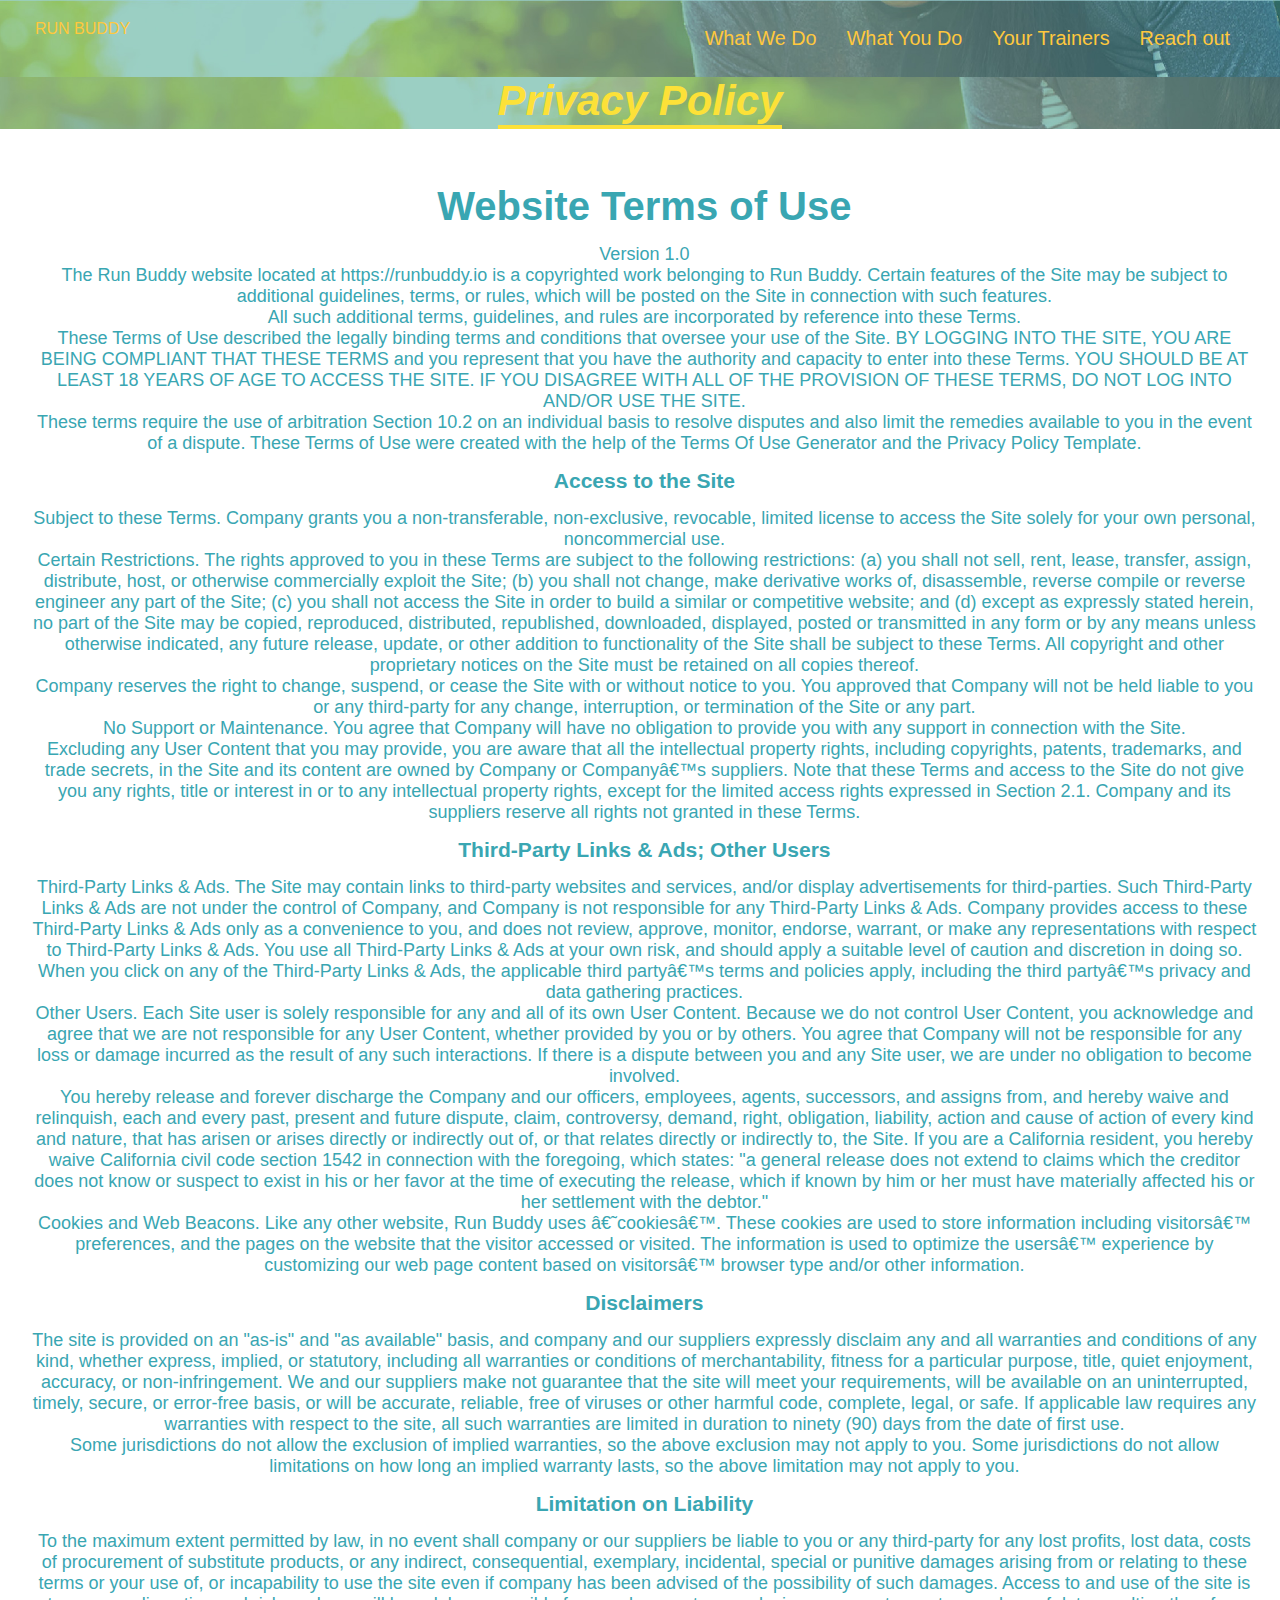
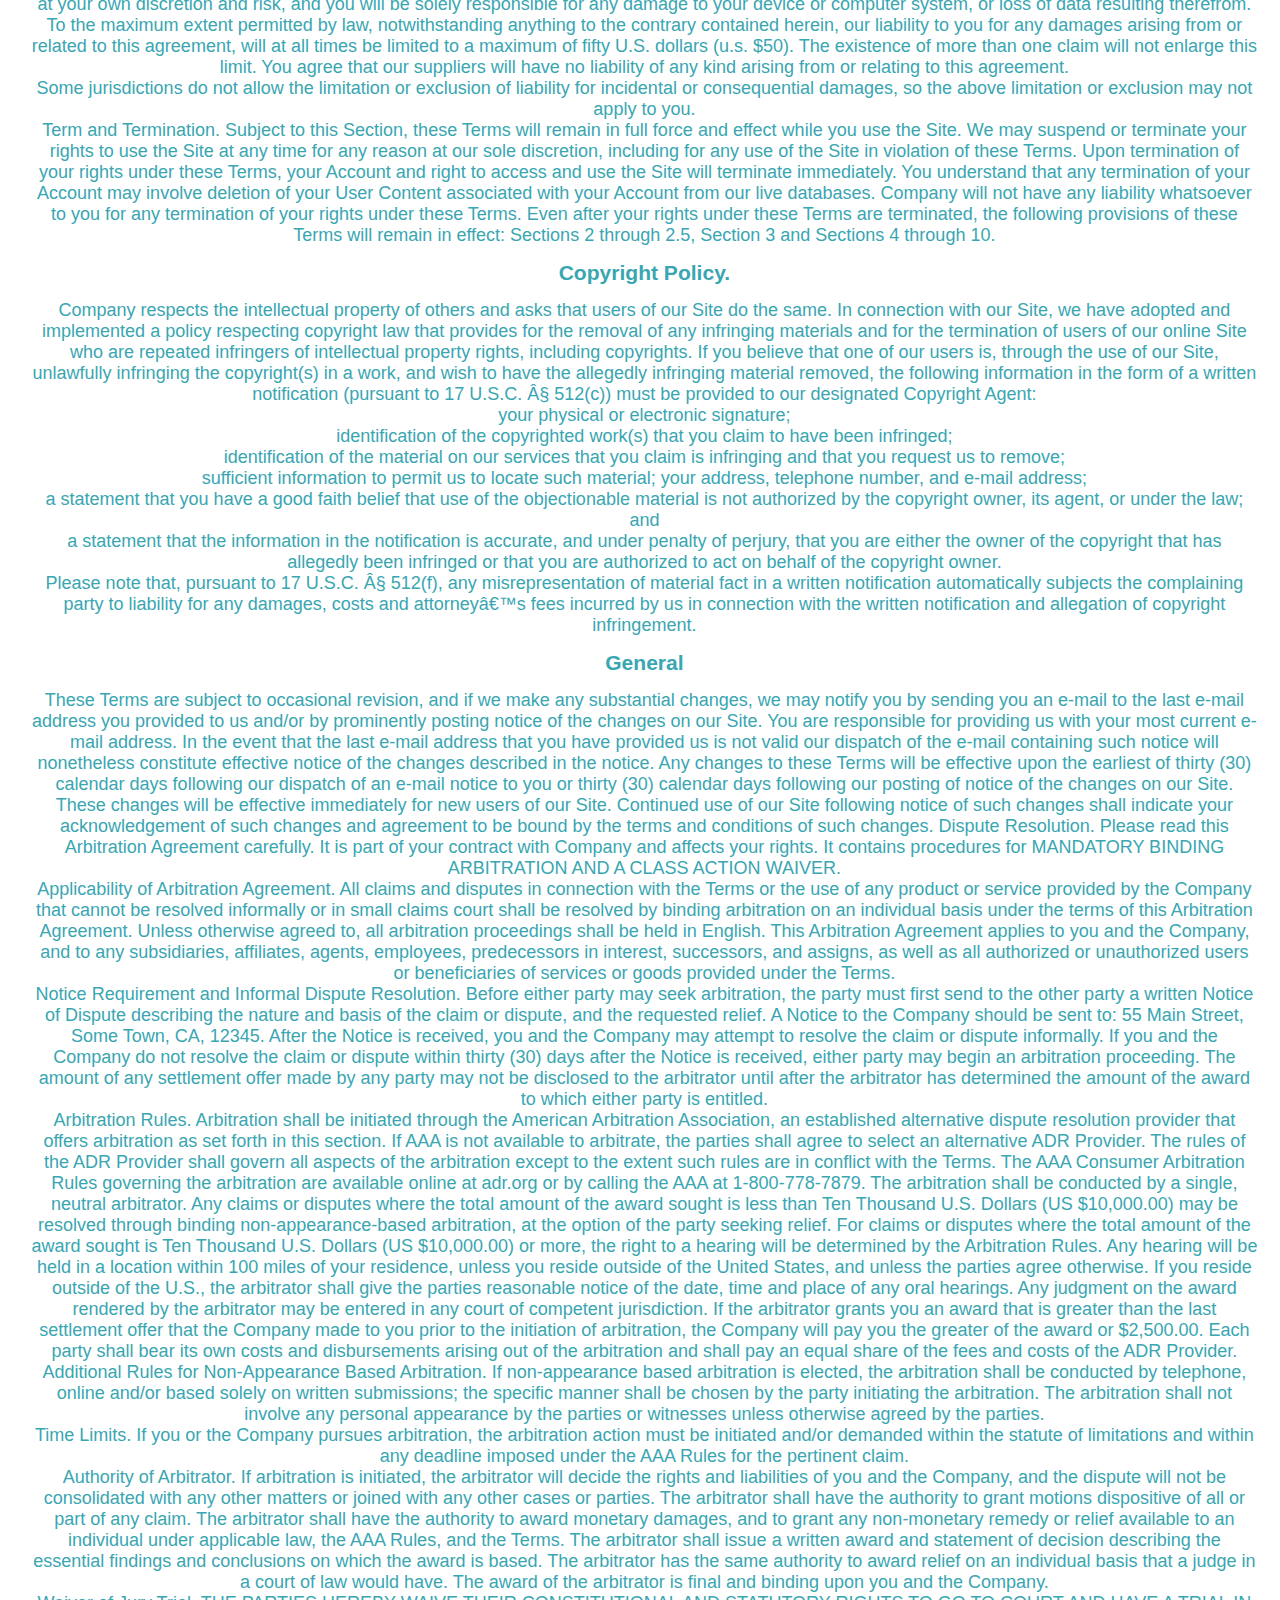
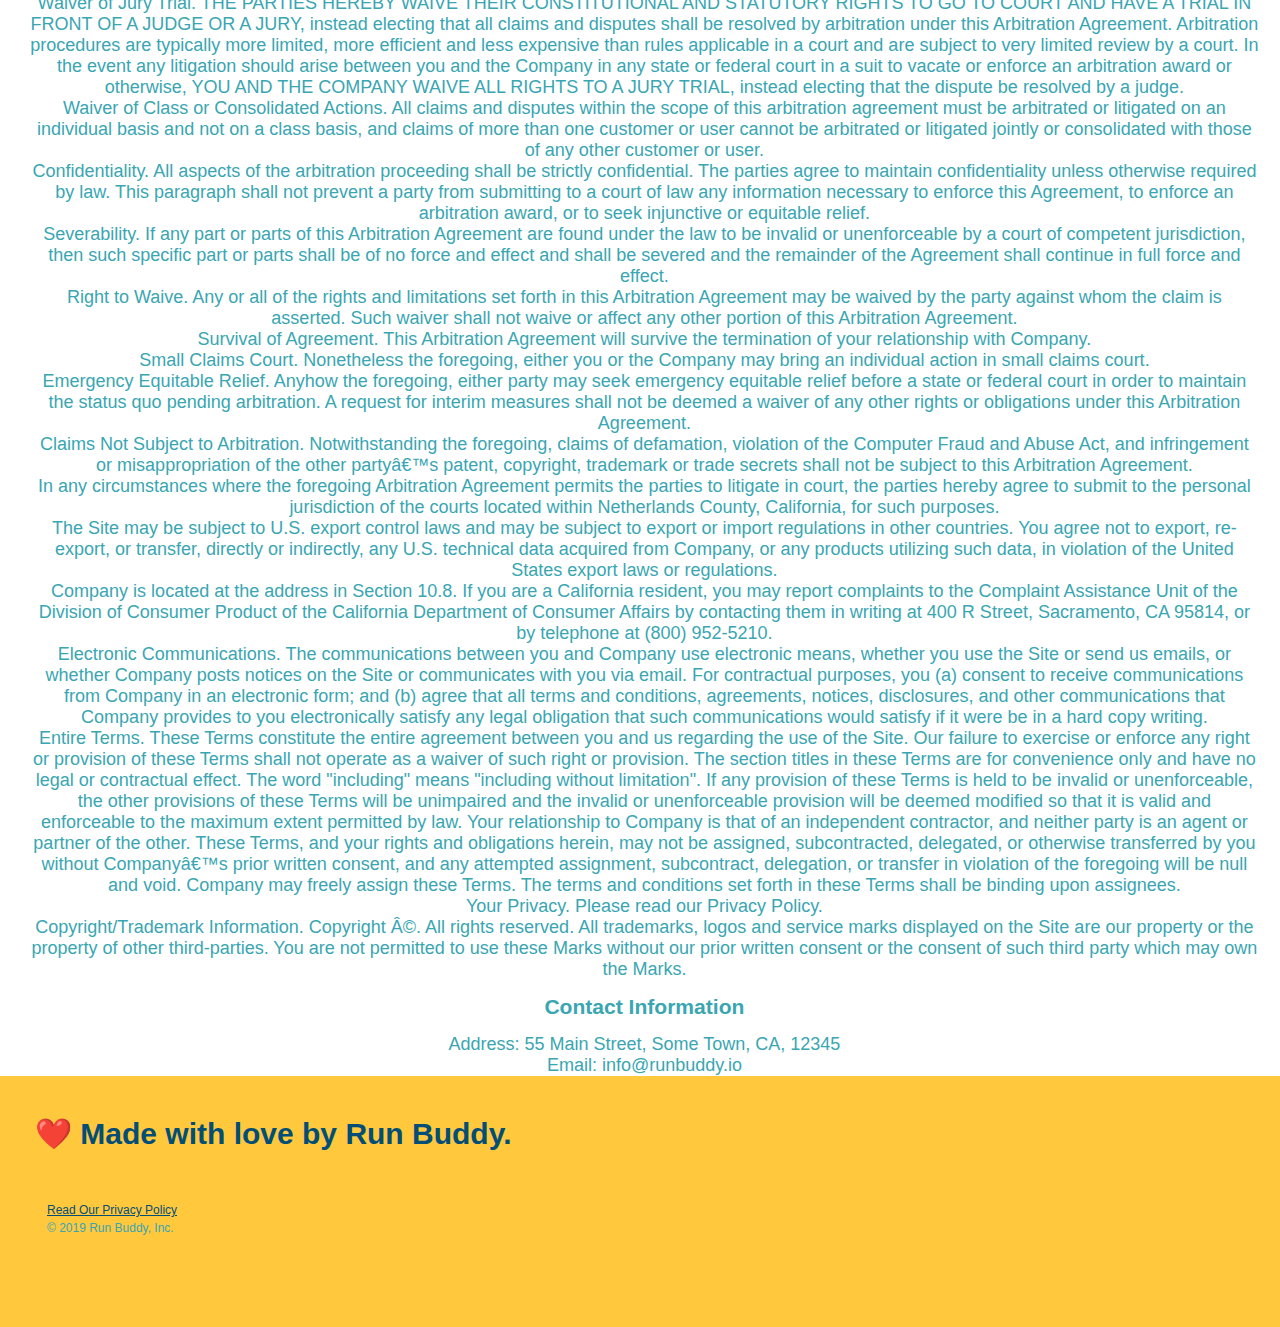
==== commit 8cf6f8af: "updated css" ====
--- a/privacy-policy.html
+++ b/privacy-policy.html
@@ -40,7 +40,7 @@
    
    
     <article>
-Website Terms of Use
+<h3 class="head">Website Terms of Use</h3>
 </p>
 
 <p>
--- a/assets/css/style.css
+++ b/assets/css/style.css
@@ -18,6 +18,14 @@
         justify-content: space-between;
         display: flex;
         flex-wrap: wrap;
+        position: -webkit-sticky;
+        position: sticky;
+        top: 0;
+        background-image: url("../images/hero-bg.jpg");
+        background-size: cover;
+        background-position: center;
+        background-attachment: fixed;
+        background-position: 80%;
    
     }
 
@@ -25,7 +33,7 @@
         font-weight: bold;
             margin: 0;
             font-size: 36px;
-            color: #fce138
+            color: #fce138;
     
 
 }
@@ -57,6 +65,7 @@
     background: #ffc83d;
     width: 100%;
     padding: 40px 35px;
+    
 
  
 }
@@ -78,9 +87,6 @@
     color: #024e76;
 }
 
-section {
-    padding: 60px;
-}
 /* homepage hero style starts */
 .hero {
     background-image: url("../images/hero-bg.jpg");
@@ -90,6 +96,8 @@
     justify-content: center;
     flex-wrap: wrap;
     align-items: flex-start;
+    background-attachment: fixed;
+    background-position: 80%;
 }
 /* hero-form */
 
@@ -101,6 +109,7 @@
     border: solid 3px #024e76;
     width: 40%;
     margin: 3.5%;
+    font-size: 18px;
 }
 
 .hero-form p {
@@ -108,7 +117,7 @@
 }
 
 .hero-form h3 {
-    font-size: 24px;
+    font-size: 34px;
     margin: 0px;
 }
 
@@ -134,6 +143,9 @@
     font-size: 16px;
 }
 
+.paragraph {
+    font-size: 24px;
+}
 /* Hero style ends */
 
 
@@ -141,19 +153,19 @@
     line-height: 1.7;
     color: #39a6b2;
     width: 80%;
-    font-size:20px;
+    font-size: 25px;
     margin: 0 auto;
     text-align: center;
 }
 
 
-.section-title {
+.section-title , .stepNumber {
     font-size: 48px;
-    border-bottom: 3px solid;
+    border-bottom: 5px solid;
     color: #024e76;
     padding-bottom: 20px;
     text-align: center;
-    margin: 0 auto 35px auto;
+    margin: 70px auto 35px auto;
     width: 50%;
 }
 
@@ -171,21 +183,28 @@
     background: #fce138;
 }
 
+
+/* Encapsulates all steps */
 .step {
     margin: 50px auto;
     padding-bottom: 50px;
     width: 80%;
-    border-bottom: 1px solid #39a6b2;
     display: flex;
     flex-wrap: wrap;
     align-items: center;
     justify-content: space-between;
 }
 
+
 .step h3 {
     color: #024e76;
-    font-size: 46px;
+    font-size: 40px;
     flex: 1 30%;
+    
+}
+
+.stepNumber {
+    border: none;
 }
 
 .step-info {
@@ -194,23 +213,34 @@
     flex-wrap: wrap;
     align-items: center;
 }
-
+/* Step images  */
 .step-img {
-    flex: 1 12%;
-    margin-right: 20px;
+    flex:  92%;
+    margin-right: 200px;
+    display: flex;
+    justify-content: center;
+    padding-bottom: 50px;
+    
+    
 }
 
 .step-img img {
-    max-width: 100%;
+    max-width: 26%;
+    margin-left: 10%;
+    
+ 
 }
 
 .step-text {
     flex: 12;
+
 }
 
 .step-text p {
     color: #39a6b2;
-    font-size: 18px;
+    font-size: 30px;
+    display: flex;
+    
 }
 
 .step-text h4 {
@@ -227,6 +257,7 @@
     display: flex;
     flex-wrap: wrap;
     justify-content: space-around;
+
 }
 
 .trainer {
@@ -256,11 +287,14 @@
 }
 
 .trainer-bio p {
-    font-size: 17px;
-}
+    font-size: 21px;
+}
+
+
 /* Reach out style starts */
 .contact{
     background: #024e76;
+    
 }
 
 
@@ -325,6 +359,27 @@
     text-align: center;
     padding: 15px 0;
     font-size: 16px;
+}
+ 
+/* Privacy policy */
+
+article {
+    text-align: center;
+    font-size: 18px;
+    width: 96%;
+    margin-left: 30px;
+}
+
+h3 {
+    padding: 15px;
+}
+
+.head {
+    font-size: 40px;
+}
+
+article ul li {
+    list-style: none;
 }
 
 /*                                                   Run-buddy homepage 2.0                           */
@@ -355,6 +410,7 @@
         /* this will be applied on any screen smaller than 980px */
      padding-bottom: 0;
      justify-content: center;
+     position: relatve; 
     }
 
     header h1 {
@@ -395,7 +451,8 @@
 
 /* BREAKPOINT FOR 768 AND LOWER */
 
-@media screen and (max-width: 768px) {
+@media screen and (max-width: 768px) 
+{
     section {
         padding: 30px 15px;
     }
@@ -453,4 +510,179 @@
     .contact-form {
         order: 3;
     }
-}+}
+
+header h1 {
+text-shadow: 0 0 10px rgba (0, 0, 0, 0,5);
+}
+
+header nav ul li a {
+    text-shadow: 0 0 10px rgba (0, 0, 0, 0, 5);
+}
+
+.hero-cta h2 {
+    text-shadow: 0 0 10px rgba (0, 0, 0, 0, 5);
+}
+
+.hero-form {
+    box-shadow: 0 0 10px rgba(0, 0, 0, 0.5);
+    background-color: rgba(252,225,56,0.8);
+    border-radius: 15px;
+}
+
+.form-input {
+    border-radius: 10px;
+}
+
+.hero-form button {
+    border-radius: 10px;
+}
+
+.contact-form button {
+    border-radius: 10px;
+}
+
+button {
+    background: white;
+}
+
+/* mouse is hovering over button */
+button:hover {
+    background: red;
+}
+
+/* button is in focus because it was the most recently clicked element on the page */
+button:focus {
+    background: green;
+}
+
+/* user is actively pressing the cursor down on the button */
+button:active {
+    background: blue;
+}
+
+header nav ul li a:hover {
+    background: #fce138;
+    color: #024e76;
+    border-radius: 15px;
+    text-shadow: none;
+}
+
+.hero-form button:hover {
+    background-color: #39a6b2;
+}
+
+.contact-form button:hover {
+    color: #fce138;
+    background: #39a6b2;
+}
+
+.form-input:focus {
+    background-color: rgba(255, 255, 255, 1);
+    outline: none;
+}
+
+
+.contact-form:focus {
+    background-color: rgba(255, 255, 255, 1);
+        outline: none;
+}
+
+.contact-form textarea:focus {
+    background-color: rgba(255, 255, 255, 1);
+        outline: none;
+}
+
+.step:last-child {
+    border-bottom: 1px solid #39a6b2;
+}
+
+.step:nth-child(even)  {
+    border-bottom: 1px solid #39a6b2;
+}
+
+.step:not(:last-child) {
+    border-bottom: 1px solid #39a6b2;
+}
+
+.checkbox-wrapper input, .radio-wrapper input {
+    opacity: 0;
+}
+
+.checkbox-wrapper label, .radio-wrapper label {
+    position: relative;
+    left: 10px;
+    margin: 10px;
+    line-height: 1.6;
+}
+
+.checkbox-wrapper label::before,
+.radio-wrapper label::before {
+    content: "";
+    height: 20px;
+    width: 20px;
+    background: rgba(255, 255, 255, 0.75);
+    border: 1px solid #024e76;
+    position: absolute;
+    top: -4px;
+    left: -30px;
+}
+
+.radio-wrapper label::before {
+    border-radius: 50%;
+}
+
+.radio-wrapper label::after {
+    content: "";
+    width: 20px;
+    height: 20px;
+    border-radius: 50%;
+    background: #024e76;
+    position: absolute;
+    left: -29px;
+    top: -3px;
+}
+
+.checkbox-wrapper label::after {
+    content: "";
+    height: 6px;
+    width: 14px;
+    border-left: 2px solid #024e76;
+    border-bottom: 2px solid #024e76;
+    position: absolute;
+    left: -26px;
+    top: 1px;
+    transform: rotate (-58deg);
+    background-image: radial-gradient(circle, #39a6b2, #024e76);
+}
+
+.checkbox-wrapper input+label::after,
+.radio-wrapper input+label::after {
+    content: none;
+}
+
+.checkbox-wrapper input:checked+label::after,
+.radio-wrapper input:checked+label::after {
+    content: "";
+}
+
+z-index: 9999;
+
+div {
+    --favorite-color: blue;
+    color: var(--favorite-color);
+    box-shadow: 5px 5px 10px var (--favorite-color);
+}
+
+div {
+    --size-small: 12px;
+    --size-big: 50px;
+    font-size: var(--size-small);
+    margin: var(--size-big) var(--size-small);
+}
+
+:root {
+    --primary-color: #fce138;
+    --secondary-color: #024e76;
+    --tertiary-color: #39a6b2;
+}
